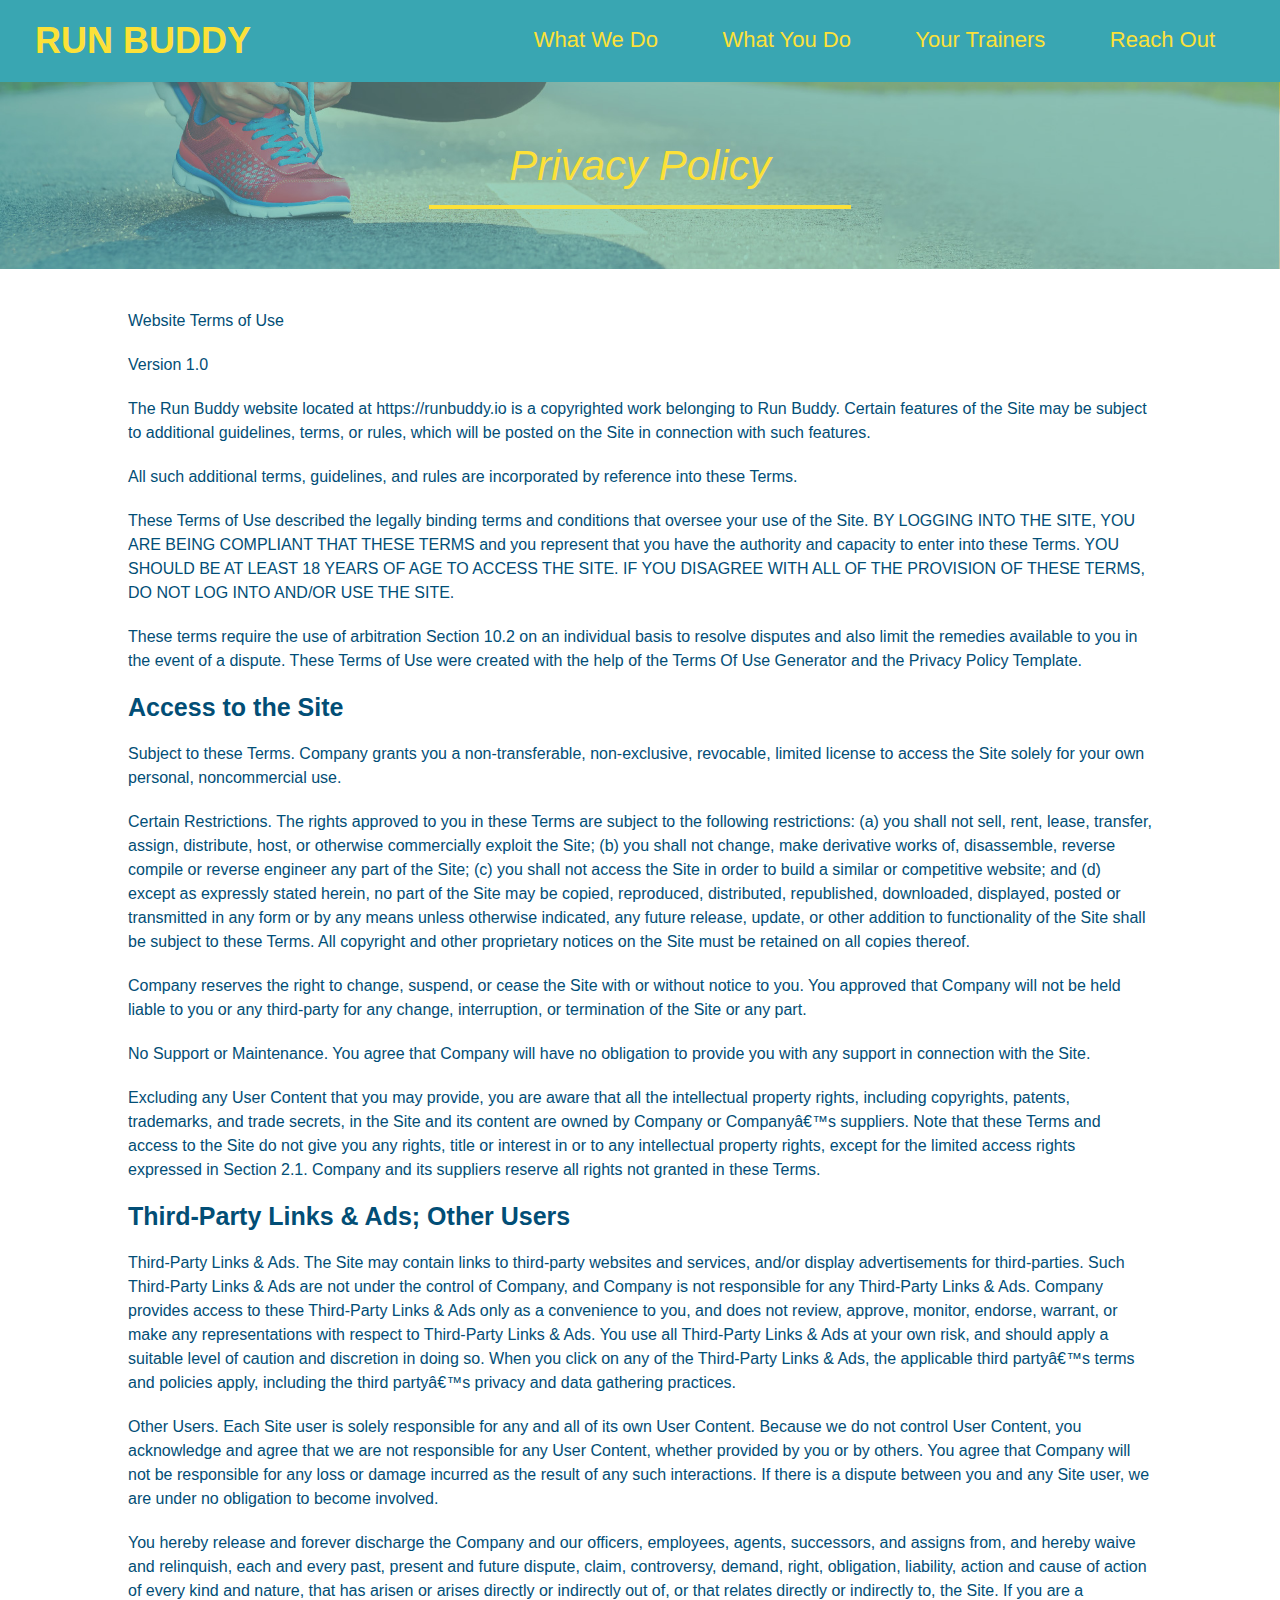
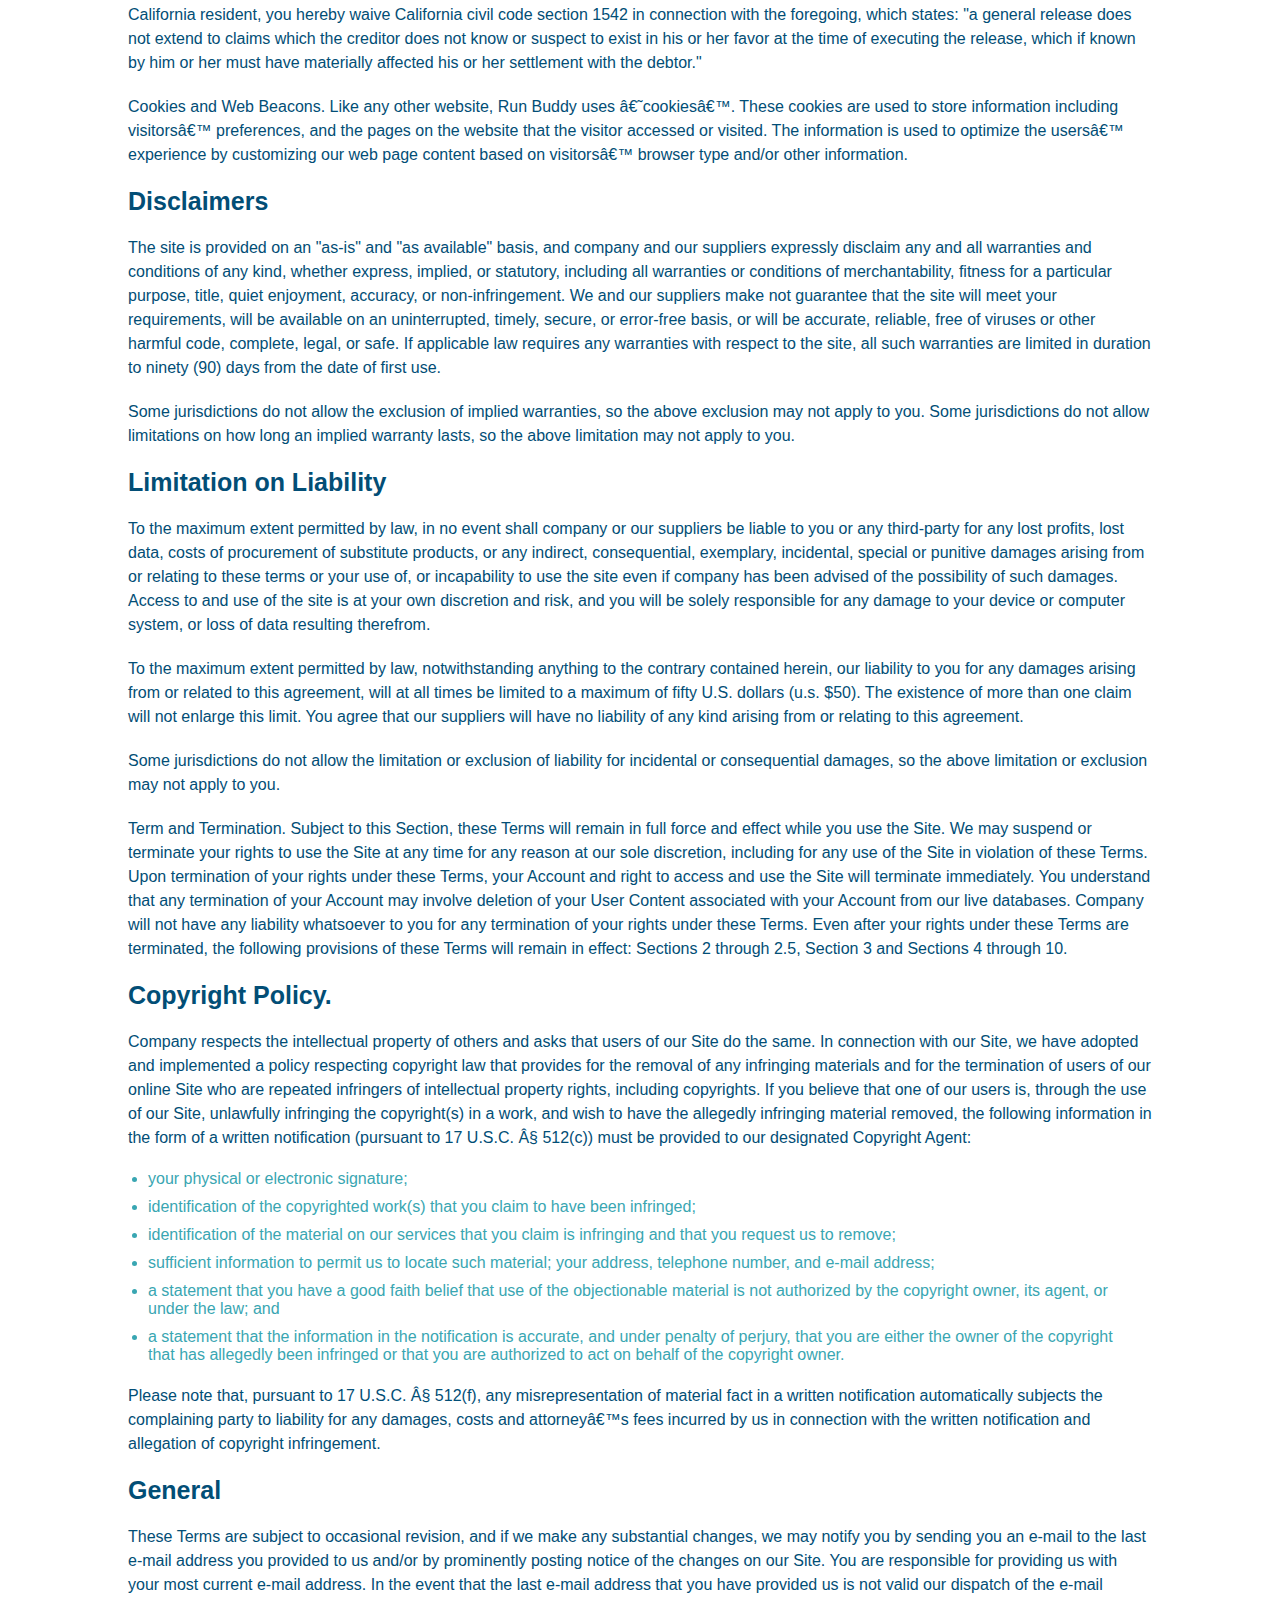
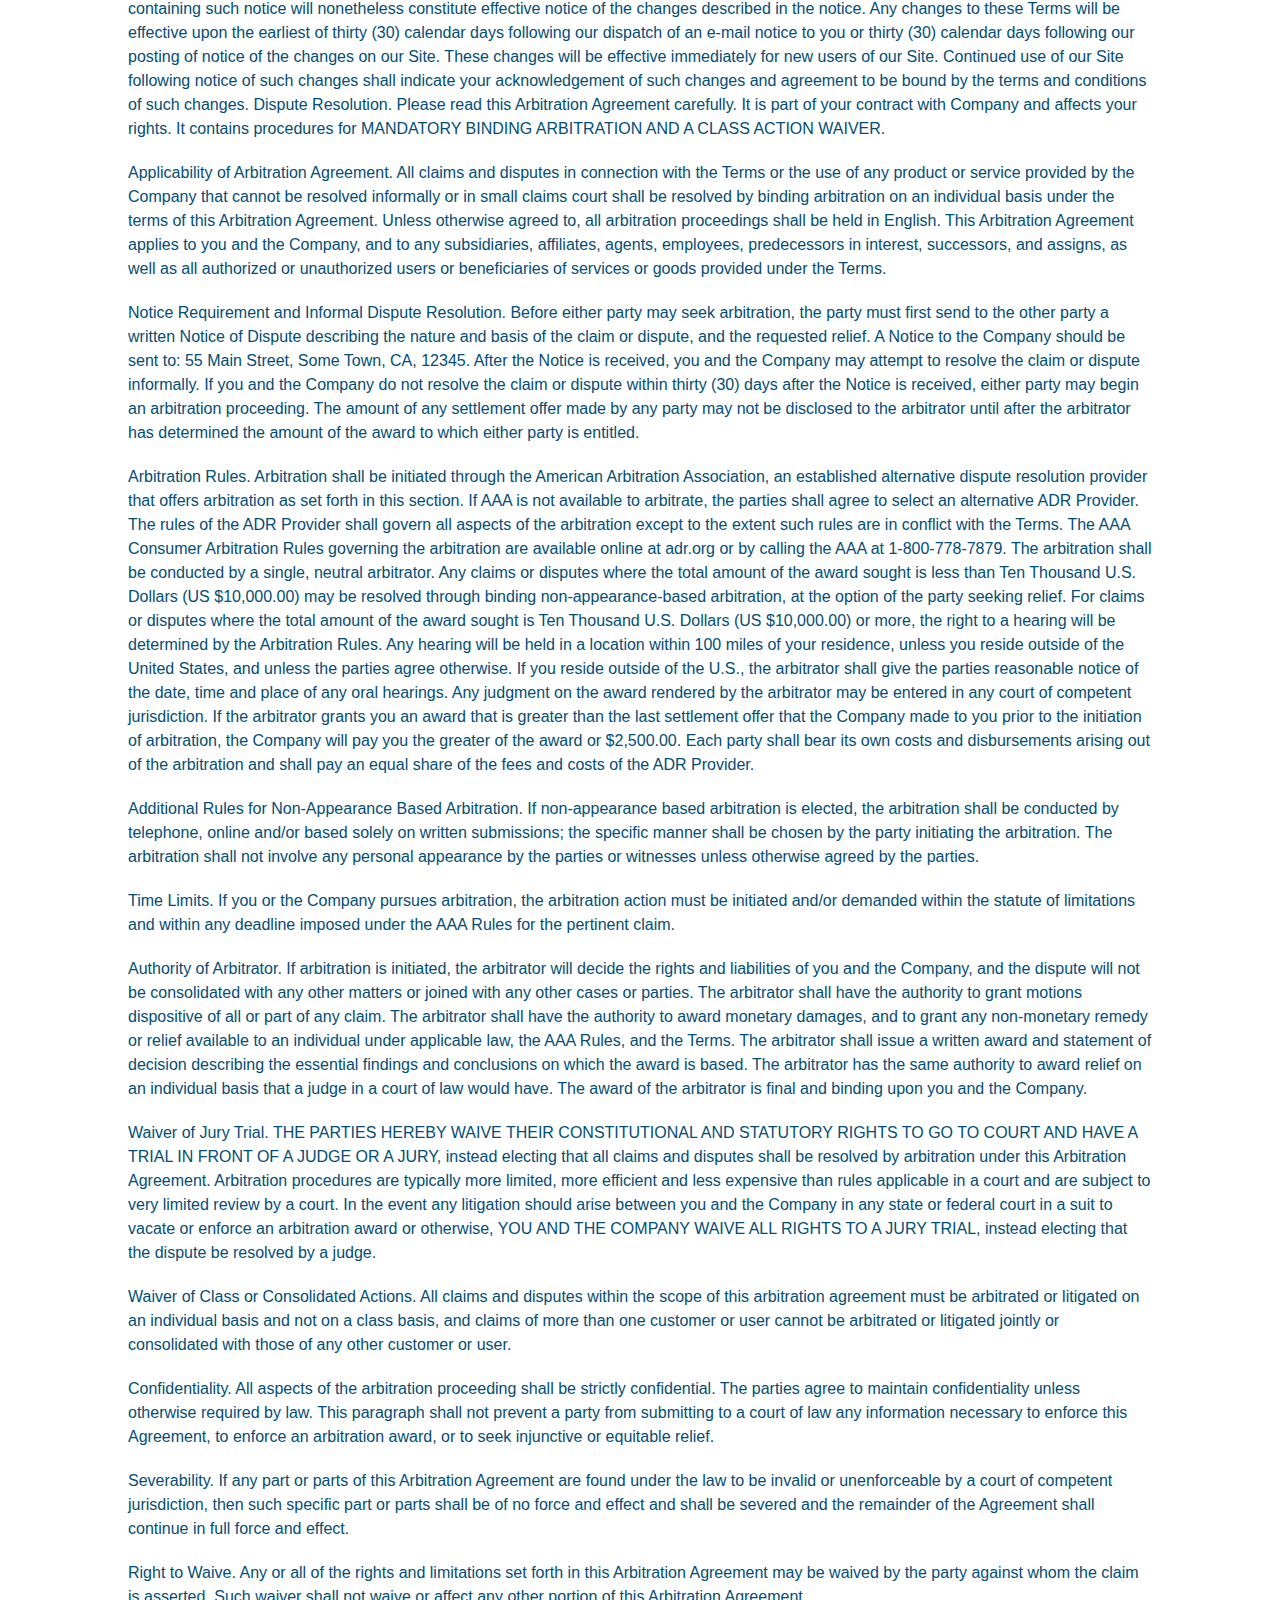
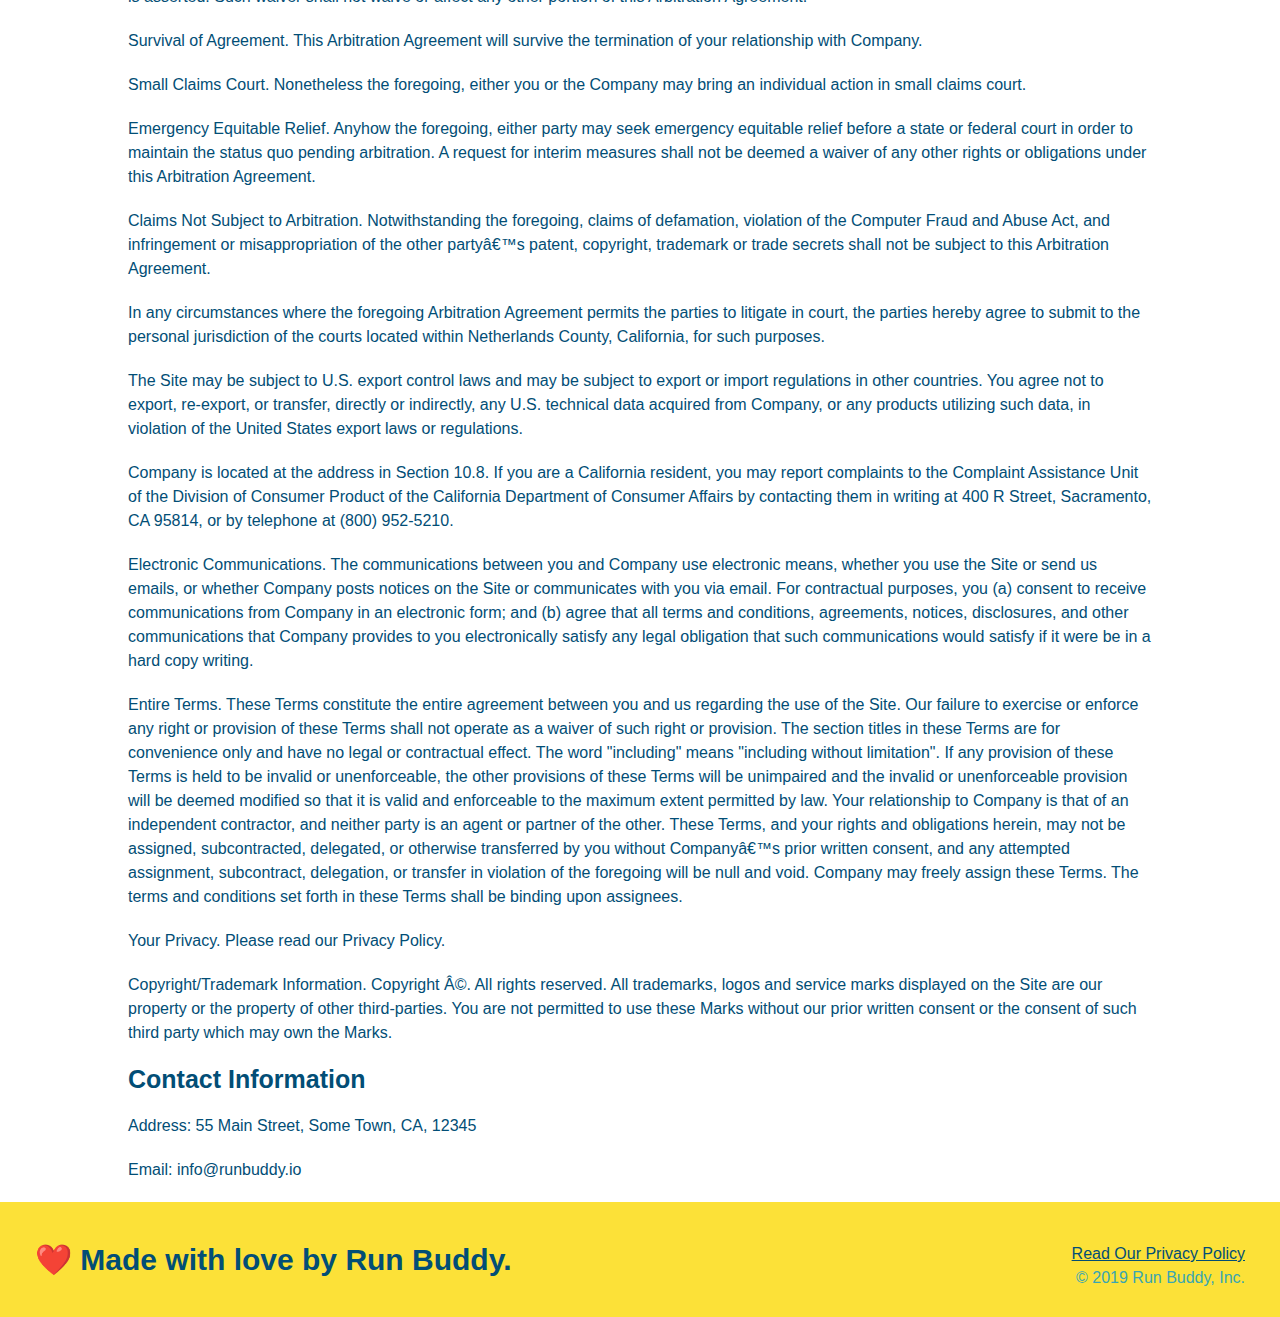
==== privacy-policy.html @ 3a223755 "privacy policy" ====
<!DOCTYPE html>
<html lang="en">
  <head>
    <meta charset="UTF-8" />
    <title>Privacy Policy - Run Buddy</title>
    <link rel="stylesheet" href="assets/css/style.css" />
    <link rel="stylesheet" href="assets/css/secondary-styles.css" />
  </head>
  <body>
    <header>
      <h1>
        <a href="/">RUN BUDDY</a>
      </h1>
      <nav>
        <!-- Unordered list element -->
        <ul>
          <!-- List item element -->
          <li>
            <!-- Anchor element -->
            <a href="./index.html#what-we-do">What We Do</a>
          </li>
          <li>
            <a href="./index.html#what-you-do">What You Do</a>
          </li>
          <li>
            <a href="./index.html#your-trainers">Your Trainers</a>
          </li>
          <li>
            <a href="./index.html#reach-out">Reach Out</a>
          </li>
        </ul>
      </nav>
    </header>
    <section class="hero">
      <h2 class="page-title">Privacy Policy</h2>
    </section>
    <article class="secondary-content">
      <p>Website Terms of Use</p>

      <p>Version 1.0</p>

      <p>
        The Run Buddy website located at https://runbuddy.io is a copyrighted
        work belonging to Run Buddy. Certain features of the Site may be subject
        to additional guidelines, terms, or rules, which will be posted on the
        Site in connection with such features.
      </p>

      <p>
        All such additional terms, guidelines, and rules are incorporated by
        reference into these Terms.
      </p>

      <p>
        These Terms of Use described the legally binding terms and conditions
        that oversee your use of the Site. BY LOGGING INTO THE SITE, YOU ARE
        BEING COMPLIANT THAT THESE TERMS and you represent that you have the
        authority and capacity to enter into these Terms. YOU SHOULD BE AT LEAST
        18 YEARS OF AGE TO ACCESS THE SITE. IF YOU DISAGREE WITH ALL OF THE
        PROVISION OF THESE TERMS, DO NOT LOG INTO AND/OR USE THE SITE.
      </p>

      <p>
        These terms require the use of arbitration Section 10.2 on an individual
        basis to resolve disputes and also limit the remedies available to you
        in the event of a dispute. These Terms of Use were created with the help
        of the Terms Of Use Generator and the Privacy Policy Template.
      </p>

      <h3>Access to the Site</h3>

      <p>
        Subject to these Terms. Company grants you a non-transferable,
        non-exclusive, revocable, limited license to access the Site solely for
        your own personal, noncommercial use.
      </p>

      <p>
        Certain Restrictions. The rights approved to you in these Terms are
        subject to the following restrictions: (a) you shall not sell, rent,
        lease, transfer, assign, distribute, host, or otherwise commercially
        exploit the Site; (b) you shall not change, make derivative works of,
        disassemble, reverse compile or reverse engineer any part of the Site;
        (c) you shall not access the Site in order to build a similar or
        competitive website; and (d) except as expressly stated herein, no part
        of the Site may be copied, reproduced, distributed, republished,
        downloaded, displayed, posted or transmitted in any form or by any means
        unless otherwise indicated, any future release, update, or other
        addition to functionality of the Site shall be subject to these Terms.
        All copyright and other proprietary notices on the Site must be retained
        on all copies thereof.
      </p>

      <p>
        Company reserves the right to change, suspend, or cease the Site with or
        without notice to you. You approved that Company will not be held liable
        to you or any third-party for any change, interruption, or termination
        of the Site or any part.
      </p>

      <p>
        No Support or Maintenance. You agree that Company will have no
        obligation to provide you with any support in connection with the Site.
      </p>

      <p>
        Excluding any User Content that you may provide, you are aware that all
        the intellectual property rights, including copyrights, patents,
        trademarks, and trade secrets, in the Site and its content are owned by
        Company or Companyâ€™s suppliers. Note that these Terms and access to
        the Site do not give you any rights, title or interest in or to any
        intellectual property rights, except for the limited access rights
        expressed in Section 2.1. Company and its suppliers reserve all rights
        not granted in these Terms.
      </p>

      <h3>Third-Party Links & Ads; Other Users</h3>

      <p>
        Third-Party Links & Ads. The Site may contain links to third-party
        websites and services, and/or display advertisements for third-parties.
        Such Third-Party Links & Ads are not under the control of Company, and
        Company is not responsible for any Third-Party Links & Ads. Company
        provides access to these Third-Party Links & Ads only as a convenience
        to you, and does not review, approve, monitor, endorse, warrant, or make
        any representations with respect to Third-Party Links & Ads. You use all
        Third-Party Links & Ads at your own risk, and should apply a suitable
        level of caution and discretion in doing so. When you click on any of
        the Third-Party Links & Ads, the applicable third partyâ€™s terms and
        policies apply, including the third partyâ€™s privacy and data gathering
        practices.
      </p>

      <p>
        Other Users. Each Site user is solely responsible for any and all of its
        own User Content. Because we do not control User Content, you
        acknowledge and agree that we are not responsible for any User Content,
        whether provided by you or by others. You agree that Company will not be
        responsible for any loss or damage incurred as the result of any such
        interactions. If there is a dispute between you and any Site user, we
        are under no obligation to become involved.
      </p>

      <p>
        You hereby release and forever discharge the Company and our officers,
        employees, agents, successors, and assigns from, and hereby waive and
        relinquish, each and every past, present and future dispute, claim,
        controversy, demand, right, obligation, liability, action and cause of
        action of every kind and nature, that has arisen or arises directly or
        indirectly out of, or that relates directly or indirectly to, the Site.
        If you are a California resident, you hereby waive California civil code
        section 1542 in connection with the foregoing, which states: "a general
        release does not extend to claims which the creditor does not know or
        suspect to exist in his or her favor at the time of executing the
        release, which if known by him or her must have materially affected his
        or her settlement with the debtor."
      </p>

      <p>
        Cookies and Web Beacons. Like any other website, Run Buddy uses
        â€˜cookiesâ€™. These cookies are used to store information including
        visitorsâ€™ preferences, and the pages on the website that the visitor
        accessed or visited. The information is used to optimize the usersâ€™
        experience by customizing our web page content based on visitorsâ€™
        browser type and/or other information.
      </p>

      <h3>Disclaimers</h3>

      <p>
        The site is provided on an "as-is" and "as available" basis, and company
        and our suppliers expressly disclaim any and all warranties and
        conditions of any kind, whether express, implied, or statutory,
        including all warranties or conditions of merchantability, fitness for a
        particular purpose, title, quiet enjoyment, accuracy, or
        non-infringement. We and our suppliers make not guarantee that the site
        will meet your requirements, will be available on an uninterrupted,
        timely, secure, or error-free basis, or will be accurate, reliable, free
        of viruses or other harmful code, complete, legal, or safe. If
        applicable law requires any warranties with respect to the site, all
        such warranties are limited in duration to ninety (90) days from the
        date of first use.
      </p>

      <p>
        Some jurisdictions do not allow the exclusion of implied warranties, so
        the above exclusion may not apply to you. Some jurisdictions do not
        allow limitations on how long an implied warranty lasts, so the above
        limitation may not apply to you.
      </p>

      <h3>Limitation on Liability</h3>

      <p>
        To the maximum extent permitted by law, in no event shall company or our
        suppliers be liable to you or any third-party for any lost profits, lost
        data, costs of procurement of substitute products, or any indirect,
        consequential, exemplary, incidental, special or punitive damages
        arising from or relating to these terms or your use of, or incapability
        to use the site even if company has been advised of the possibility of
        such damages. Access to and use of the site is at your own discretion
        and risk, and you will be solely responsible for any damage to your
        device or computer system, or loss of data resulting therefrom.
      </p>

      <p>
        To the maximum extent permitted by law, notwithstanding anything to the
        contrary contained herein, our liability to you for any damages arising
        from or related to this agreement, will at all times be limited to a
        maximum of fifty U.S. dollars (u.s. $50). The existence of more than one
        claim will not enlarge this limit. You agree that our suppliers will
        have no liability of any kind arising from or relating to this
        agreement.
      </p>

      <p>
        Some jurisdictions do not allow the limitation or exclusion of liability
        for incidental or consequential damages, so the above limitation or
        exclusion may not apply to you.
      </p>

      <p>
        Term and Termination. Subject to this Section, these Terms will remain
        in full force and effect while you use the Site. We may suspend or
        terminate your rights to use the Site at any time for any reason at our
        sole discretion, including for any use of the Site in violation of these
        Terms. Upon termination of your rights under these Terms, your Account
        and right to access and use the Site will terminate immediately. You
        understand that any termination of your Account may involve deletion of
        your User Content associated with your Account from our live databases.
        Company will not have any liability whatsoever to you for any
        termination of your rights under these Terms. Even after your rights
        under these Terms are terminated, the following provisions of these
        Terms will remain in effect: Sections 2 through 2.5, Section 3 and
        Sections 4 through 10.
      </p>

      <h3>Copyright Policy.</h3>

      <p>
        Company respects the intellectual property of others and asks that users
        of our Site do the same. In connection with our Site, we have adopted
        and implemented a policy respecting copyright law that provides for the
        removal of any infringing materials and for the termination of users of
        our online Site who are repeated infringers of intellectual property
        rights, including copyrights. If you believe that one of our users is,
        through the use of our Site, unlawfully infringing the copyright(s) in a
        work, and wish to have the allegedly infringing material removed, the
        following information in the form of a written notification (pursuant to
        17 U.S.C. Â§ 512(c)) must be provided to our designated Copyright Agent:
      </p>

      <ul>
        <li>your physical or electronic signature;</li>
        <li>
          identification of the copyrighted work(s) that you claim to have been
          infringed;
        </li>
        <li>
          identification of the material on our services that you claim is
          infringing and that you request us to remove;
        </li>
        <li>
          sufficient information to permit us to locate such material; your
          address, telephone number, and e-mail address;
        </li>
        <li>
          a statement that you have a good faith belief that use of the
          objectionable material is not authorized by the copyright owner, its
          agent, or under the law; and
        </li>
        <li>
          a statement that the information in the notification is accurate, and
          under penalty of perjury, that you are either the owner of the
          copyright that has allegedly been infringed or that you are authorized
          to act on behalf of the copyright owner.
        </li>
      </ul>

      <p>
        Please note that, pursuant to 17 U.S.C. Â§ 512(f), any misrepresentation
        of material fact in a written notification automatically subjects the
        complaining party to liability for any damages, costs and attorneyâ€™s
        fees incurred by us in connection with the written notification and
        allegation of copyright infringement.
      </p>

      <h3>General</h3>

      <p>
        These Terms are subject to occasional revision, and if we make any
        substantial changes, we may notify you by sending you an e-mail to the
        last e-mail address you provided to us and/or by prominently posting
        notice of the changes on our Site. You are responsible for providing us
        with your most current e-mail address. In the event that the last e-mail
        address that you have provided us is not valid our dispatch of the
        e-mail containing such notice will nonetheless constitute effective
        notice of the changes described in the notice. Any changes to these
        Terms will be effective upon the earliest of thirty (30) calendar days
        following our dispatch of an e-mail notice to you or thirty (30)
        calendar days following our posting of notice of the changes on our
        Site. These changes will be effective immediately for new users of our
        Site. Continued use of our Site following notice of such changes shall
        indicate your acknowledgement of such changes and agreement to be bound
        by the terms and conditions of such changes. Dispute Resolution. Please
        read this Arbitration Agreement carefully. It is part of your contract
        with Company and affects your rights. It contains procedures for
        MANDATORY BINDING ARBITRATION AND A CLASS ACTION WAIVER.
      </p>

      <p>
        Applicability of Arbitration Agreement. All claims and disputes in
        connection with the Terms or the use of any product or service provided
        by the Company that cannot be resolved informally or in small claims
        court shall be resolved by binding arbitration on an individual basis
        under the terms of this Arbitration Agreement. Unless otherwise agreed
        to, all arbitration proceedings shall be held in English. This
        Arbitration Agreement applies to you and the Company, and to any
        subsidiaries, affiliates, agents, employees, predecessors in interest,
        successors, and assigns, as well as all authorized or unauthorized users
        or beneficiaries of services or goods provided under the Terms.
      </p>

      <p>
        Notice Requirement and Informal Dispute Resolution. Before either party
        may seek arbitration, the party must first send to the other party a
        written Notice of Dispute describing the nature and basis of the claim
        or dispute, and the requested relief. A Notice to the Company should be
        sent to: 55 Main Street, Some Town, CA, 12345. After the Notice is
        received, you and the Company may attempt to resolve the claim or
        dispute informally. If you and the Company do not resolve the claim or
        dispute within thirty (30) days after the Notice is received, either
        party may begin an arbitration proceeding. The amount of any settlement
        offer made by any party may not be disclosed to the arbitrator until
        after the arbitrator has determined the amount of the award to which
        either party is entitled.
      </p>

      <p>
        Arbitration Rules. Arbitration shall be initiated through the American
        Arbitration Association, an established alternative dispute resolution
        provider that offers arbitration as set forth in this section. If AAA is
        not available to arbitrate, the parties shall agree to select an
        alternative ADR Provider. The rules of the ADR Provider shall govern all
        aspects of the arbitration except to the extent such rules are in
        conflict with the Terms. The AAA Consumer Arbitration Rules governing
        the arbitration are available online at adr.org or by calling the AAA at
        1-800-778-7879. The arbitration shall be conducted by a single, neutral
        arbitrator. Any claims or disputes where the total amount of the award
        sought is less than Ten Thousand U.S. Dollars (US $10,000.00) may be
        resolved through binding non-appearance-based arbitration, at the option
        of the party seeking relief. For claims or disputes where the total
        amount of the award sought is Ten Thousand U.S. Dollars (US $10,000.00)
        or more, the right to a hearing will be determined by the Arbitration
        Rules. Any hearing will be held in a location within 100 miles of your
        residence, unless you reside outside of the United States, and unless
        the parties agree otherwise. If you reside outside of the U.S., the
        arbitrator shall give the parties reasonable notice of the date, time
        and place of any oral hearings. Any judgment on the award rendered by
        the arbitrator may be entered in any court of competent jurisdiction. If
        the arbitrator grants you an award that is greater than the last
        settlement offer that the Company made to you prior to the initiation of
        arbitration, the Company will pay you the greater of the award or
        $2,500.00. Each party shall bear its own costs and disbursements arising
        out of the arbitration and shall pay an equal share of the fees and
        costs of the ADR Provider.
      </p>

      <p>
        Additional Rules for Non-Appearance Based Arbitration. If non-appearance
        based arbitration is elected, the arbitration shall be conducted by
        telephone, online and/or based solely on written submissions; the
        specific manner shall be chosen by the party initiating the arbitration.
        The arbitration shall not involve any personal appearance by the parties
        or witnesses unless otherwise agreed by the parties.
      </p>

      <p>
        Time Limits. If you or the Company pursues arbitration, the arbitration
        action must be initiated and/or demanded within the statute of
        limitations and within any deadline imposed under the AAA Rules for the
        pertinent claim.
      </p>

      <p>
        Authority of Arbitrator. If arbitration is initiated, the arbitrator
        will decide the rights and liabilities of you and the Company, and the
        dispute will not be consolidated with any other matters or joined with
        any other cases or parties. The arbitrator shall have the authority to
        grant motions dispositive of all or part of any claim. The arbitrator
        shall have the authority to award monetary damages, and to grant any
        non-monetary remedy or relief available to an individual under
        applicable law, the AAA Rules, and the Terms. The arbitrator shall issue
        a written award and statement of decision describing the essential
        findings and conclusions on which the award is based. The arbitrator has
        the same authority to award relief on an individual basis that a judge
        in a court of law would have. The award of the arbitrator is final and
        binding upon you and the Company.
      </p>

      <p>
        Waiver of Jury Trial. THE PARTIES HEREBY WAIVE THEIR CONSTITUTIONAL AND
        STATUTORY RIGHTS TO GO TO COURT AND HAVE A TRIAL IN FRONT OF A JUDGE OR
        A JURY, instead electing that all claims and disputes shall be resolved
        by arbitration under this Arbitration Agreement. Arbitration procedures
        are typically more limited, more efficient and less expensive than rules
        applicable in a court and are subject to very limited review by a court.
        In the event any litigation should arise between you and the Company in
        any state or federal court in a suit to vacate or enforce an arbitration
        award or otherwise, YOU AND THE COMPANY WAIVE ALL RIGHTS TO A JURY
        TRIAL, instead electing that the dispute be resolved by a judge.
      </p>

      <p>
        Waiver of Class or Consolidated Actions. All claims and disputes within
        the scope of this arbitration agreement must be arbitrated or litigated
        on an individual basis and not on a class basis, and claims of more than
        one customer or user cannot be arbitrated or litigated jointly or
        consolidated with those of any other customer or user.
      </p>

      <p>
        Confidentiality. All aspects of the arbitration proceeding shall be
        strictly confidential. The parties agree to maintain confidentiality
        unless otherwise required by law. This paragraph shall not prevent a
        party from submitting to a court of law any information necessary to
        enforce this Agreement, to enforce an arbitration award, or to seek
        injunctive or equitable relief.
      </p>

      <p>
        Severability. If any part or parts of this Arbitration Agreement are
        found under the law to be invalid or unenforceable by a court of
        competent jurisdiction, then such specific part or parts shall be of no
        force and effect and shall be severed and the remainder of the Agreement
        shall continue in full force and effect.
      </p>

      <p>
        Right to Waive. Any or all of the rights and limitations set forth in
        this Arbitration Agreement may be waived by the party against whom the
        claim is asserted. Such waiver shall not waive or affect any other
        portion of this Arbitration Agreement.
      </p>

      <p>
        Survival of Agreement. This Arbitration Agreement will survive the
        termination of your relationship with Company.
      </p>

      <p>
        Small Claims Court. Nonetheless the foregoing, either you or the Company
        may bring an individual action in small claims court.
      </p>

      <p>
        Emergency Equitable Relief. Anyhow the foregoing, either party may seek
        emergency equitable relief before a state or federal court in order to
        maintain the status quo pending arbitration. A request for interim
        measures shall not be deemed a waiver of any other rights or obligations
        under this Arbitration Agreement.
      </p>

      <p>
        Claims Not Subject to Arbitration. Notwithstanding the foregoing, claims
        of defamation, violation of the Computer Fraud and Abuse Act, and
        infringement or misappropriation of the other partyâ€™s patent,
        copyright, trademark or trade secrets shall not be subject to this
        Arbitration Agreement.
      </p>

      <p>
        In any circumstances where the foregoing Arbitration Agreement permits
        the parties to litigate in court, the parties hereby agree to submit to
        the personal jurisdiction of the courts located within Netherlands
        County, California, for such purposes.
      </p>

      <p>
        The Site may be subject to U.S. export control laws and may be subject
        to export or import regulations in other countries. You agree not to
        export, re-export, or transfer, directly or indirectly, any U.S.
        technical data acquired from Company, or any products utilizing such
        data, in violation of the United States export laws or regulations.
      </p>

      <p>
        Company is located at the address in Section 10.8. If you are a
        California resident, you may report complaints to the Complaint
        Assistance Unit of the Division of Consumer Product of the California
        Department of Consumer Affairs by contacting them in writing at 400 R
        Street, Sacramento, CA 95814, or by telephone at (800) 952-5210.
      </p>

      <p>
        Electronic Communications. The communications between you and Company
        use electronic means, whether you use the Site or send us emails, or
        whether Company posts notices on the Site or communicates with you via
        email. For contractual purposes, you (a) consent to receive
        communications from Company in an electronic form; and (b) agree that
        all terms and conditions, agreements, notices, disclosures, and other
        communications that Company provides to you electronically satisfy any
        legal obligation that such communications would satisfy if it were be in
        a hard copy writing.
      </p>

      <p>
        Entire Terms. These Terms constitute the entire agreement between you
        and us regarding the use of the Site. Our failure to exercise or enforce
        any right or provision of these Terms shall not operate as a waiver of
        such right or provision. The section titles in these Terms are for
        convenience only and have no legal or contractual effect. The word
        "including" means "including without limitation". If any provision of
        these Terms is held to be invalid or unenforceable, the other provisions
        of these Terms will be unimpaired and the invalid or unenforceable
        provision will be deemed modified so that it is valid and enforceable to
        the maximum extent permitted by law. Your relationship to Company is
        that of an independent contractor, and neither party is an agent or
        partner of the other. These Terms, and your rights and obligations
        herein, may not be assigned, subcontracted, delegated, or otherwise
        transferred by you without Companyâ€™s prior written consent, and any
        attempted assignment, subcontract, delegation, or transfer in violation
        of the foregoing will be null and void. Company may freely assign these
        Terms. The terms and conditions set forth in these Terms shall be
        binding upon assignees.
      </p>

      <p>Your Privacy. Please read our Privacy Policy.</p>

      <p>
        Copyright/Trademark Information. Copyright Â©. All rights reserved. All
        trademarks, logos and service marks displayed on the Site are our
        property or the property of other third-parties. You are not permitted
        to use these Marks without our prior written consent or the consent of
        such third party which may own the Marks.
      </p>

      <h3>Contact Information</h3>

      <p>Address: 55 Main Street, Some Town, CA, 12345</p>

      <p>Email: info@runbuddy.io</p>
    </article>
    <!-- footer -->
    <footer>
      <h2>❤️ Made with love by Run Buddy.</h2>
      <div>
        <a href="#">Read Our Privacy Policy</a><br />
        &copy; 2019 Run Buddy, Inc.
      </div>
    </footer>
  </body>
</html>
---- assets/css/style.css ----
* {
  margin: 0;
  padding: 0;
  box-sizing: border-box;
}

/* apply styles to <body> */
body {
  color: #39a6b2;
  font-family: Helvetica, Arial, sans-serif;
}

/* apply styles to <header> */
header {
  padding: 20px 35px;
  background-color: #39a6b2;
}

header h1 {
  font-weight: bold;
  font-size: 36px;
  color: #fce138;
  margin: 0;
  display: inline;
}

header a {
  text-decoration: none;
  color: #fce138;
}

header nav {
  float: right;
  margin: 7px 0;
}

header nav ul li {
  display: inline;
}

header nav ul li a {
  margin: 0 30px;
  font-weight: lighter;
  font-size: 22px;
}

/* FOOTER STYLES START */
footer {
  background: #fce138;
  width: 100%;
  padding: 40px 35px;
}

footer h2 {
  display: inline;
  color: #024e76;
  font-size: 30px;
  margin: 0;
}

footer div {
  float: right;
  line-height: 1.5;
  text-align: right;
}

footer a {
  color: #024e76;
}
/* FOOTER STYLES END */

/* SECTION UTILITY STYLES START */
section {
    padding: 60px;
}

.section-title {
  font-size: 55px;
  color: #024e76;
  margin-bottom: 35px;
  padding: 0 100px 20px 100px;
  display: inline-block;
  border-bottom: 3px solid;
}

.primary-border {
  border-color: #fce138;
}

.secondary-border {
  border-color: #39a6b2;
}

.text-left {
  text-align: left;
}

.text-right {
  text-align: right;
}
/* SECTION UTILITY STYLES END */

/* HERO STYLES START */
.hero {
  background-image: url("../images/hero-bg.jpg");
  height: 600px;
  background-size: cover;
  background-position: center;
  position: relative;
}

.hero-form {
  background-color: #fce138;
  padding: 20px;
  width: 500px;
  color: #024e76;
  border: solid 3px #024e76;
  position: absolute;
  bottom: 120px;
  right: 140px;
}

.hero-form h3 {
  margin: 0;
  font-size: 24px;
}

.hero-form p {
  margin: 5px 0 15px 0;
}

.hero-form label {
  margin: 0 5px;
}

.hero-form button {
  padding: 10px 20px;
  font-size: 16px;
  color: #fce138;
  border: none;
  background-color: #024e76;
}

.form-input {
  border: 1px solid #024e76;
  display: block;
  padding: 7px 15px;
  font-size: 16px;
  color: #024e76;
  width: 100%;
  margin-bottom: 15px;
}
/* HERO STYLES END */


/* WHAT WE DO STYLES START */
.intro {
  text-align: center;
}

.intro p {
  line-height: 1.7;
  color: #39a6b2;
  width: 80%;
  font-size: 20px;
  margin: 0 auto;
}
/* WHAT WE DO STYLES END */

/* WHAT YOU DO STYLES START */
.steps {
  text-align: center;
  background: #fce138;
}

.steps div {
  margin-bottom: 80px;
}

.steps img {
  width: 15%;
  margin: 10px 0;
}

.steps h3 {
  color: #024e76;
  font-size: 46px;
  margin-top: 10px;
}

.steps p {
  color: #39a6b2;
  font-size: 23px;
}

.steps span {
  font-size: 38px;
}
/* WHAT YOU DO STYLES END */

/* YOUR TRAINERS STYLES START */
.trainers {
  text-align: center;
}

.trainer {
  width: 900px;
  margin: 0 auto 30px auto;
  background: #024e76;
  color: #fce138;
  overflow: auto;
}

.trainer img {
  width: 35%;
  float: left;
}

.trainer-bio {
  padding: 35px;
  float: left;
  width: 65%;
}

.trainer-bio h3 {
  font-size: 32px;
  margin-bottom: 8px;
}

.trainer-bio h4 {
  font-weight: lighter;
  font-size: 26px;
  margin-bottom: 25px;
}

.trainer-bio p {
  font-size: 17px;
  line-height: 1.3;
}
/* YOUR TRAINERS STYLES END */

/* REACH OUT STYLES START */
.contact {
  background: #024e76;
  text-align: center;
  overflow: auto;
}

.contact h2 {
  color: #fce138;
}

.contact-info iframe {
  width: 400px;
  height: 400px;
  float: left;
}

.contact-info div {
  width: 410px;
  display: inline-block;
  vertical-align: top;
  text-align: left;
  margin: 30px 0 0 60px;
  color: white;
}

.contact-info h3 {
  color: #fce138;
  font-size: 32px;
}

.contact-info p,
address {
  margin: 20px 0;
  line-height: 1.5;
  font-size: 20px;
  font-style: normal;
}

.contact-info a {
  color: #fce138;
}
/* REACH OUT STYLES END */
---- assets/css/secondary-styles.css ----
.hero {
  background-position: bottom;
  height: auto;
  text-align: center;
  margin-bottom: 40px;
}

.page-title {
    color: #fce138;
}

.hero h2 {
    display: inline-block;
    border-bottom: 4px solid #fce138;
    padding: 0 80px 15px 80px;
    font-weight: normal;
    font-size: 42px;
    font-style: italic;
}

.secondary-content {
    width: 80%;
    margin: 0 auto;
    color: #024e76;
}

.secondary-content h3 {
    font-size: 25px;
    margin: 20px 0;
}

.secondary-content p {
    font-size: 16px;
    line-height: 1.5;
    margin: 20px 0;
}

.secondary-content ul {
    margin: 15px 20px;
}

.secondary-content li {
    color: #39a6b2;
    margin: 10px 0;
}
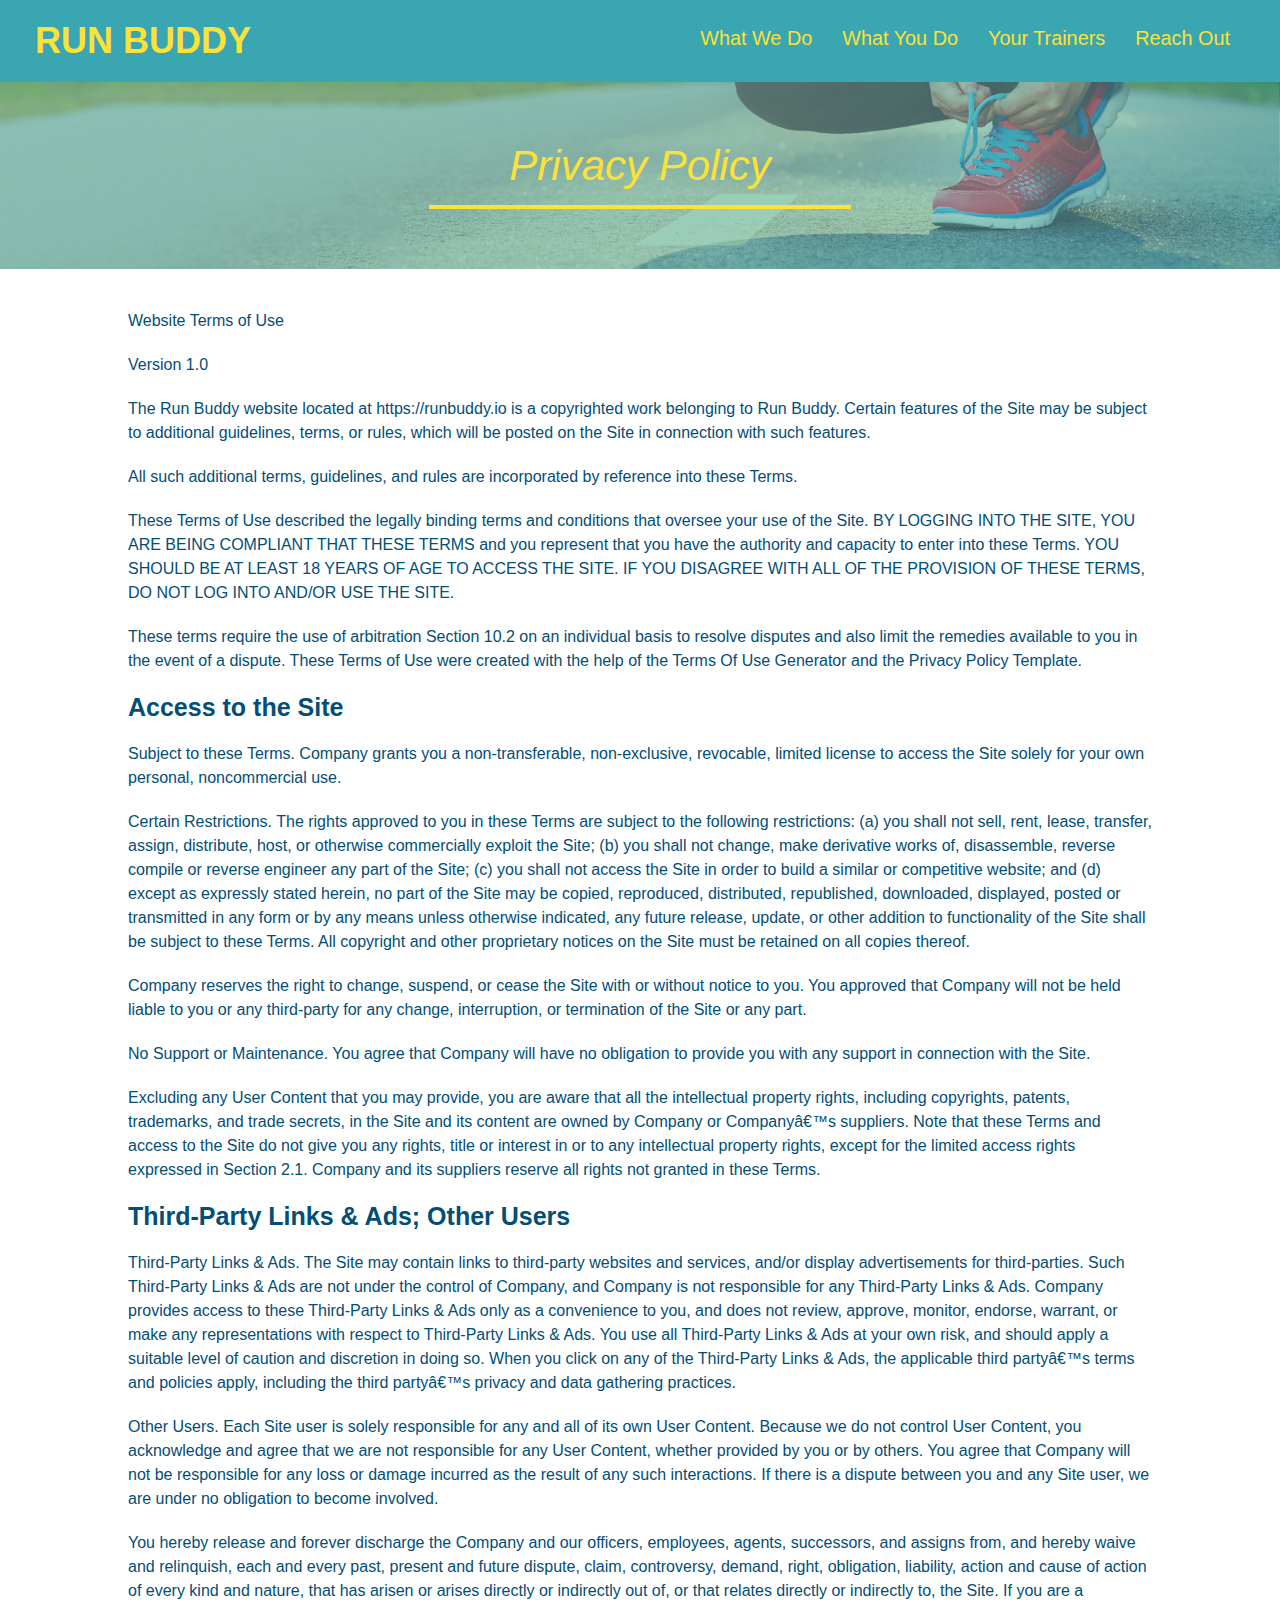
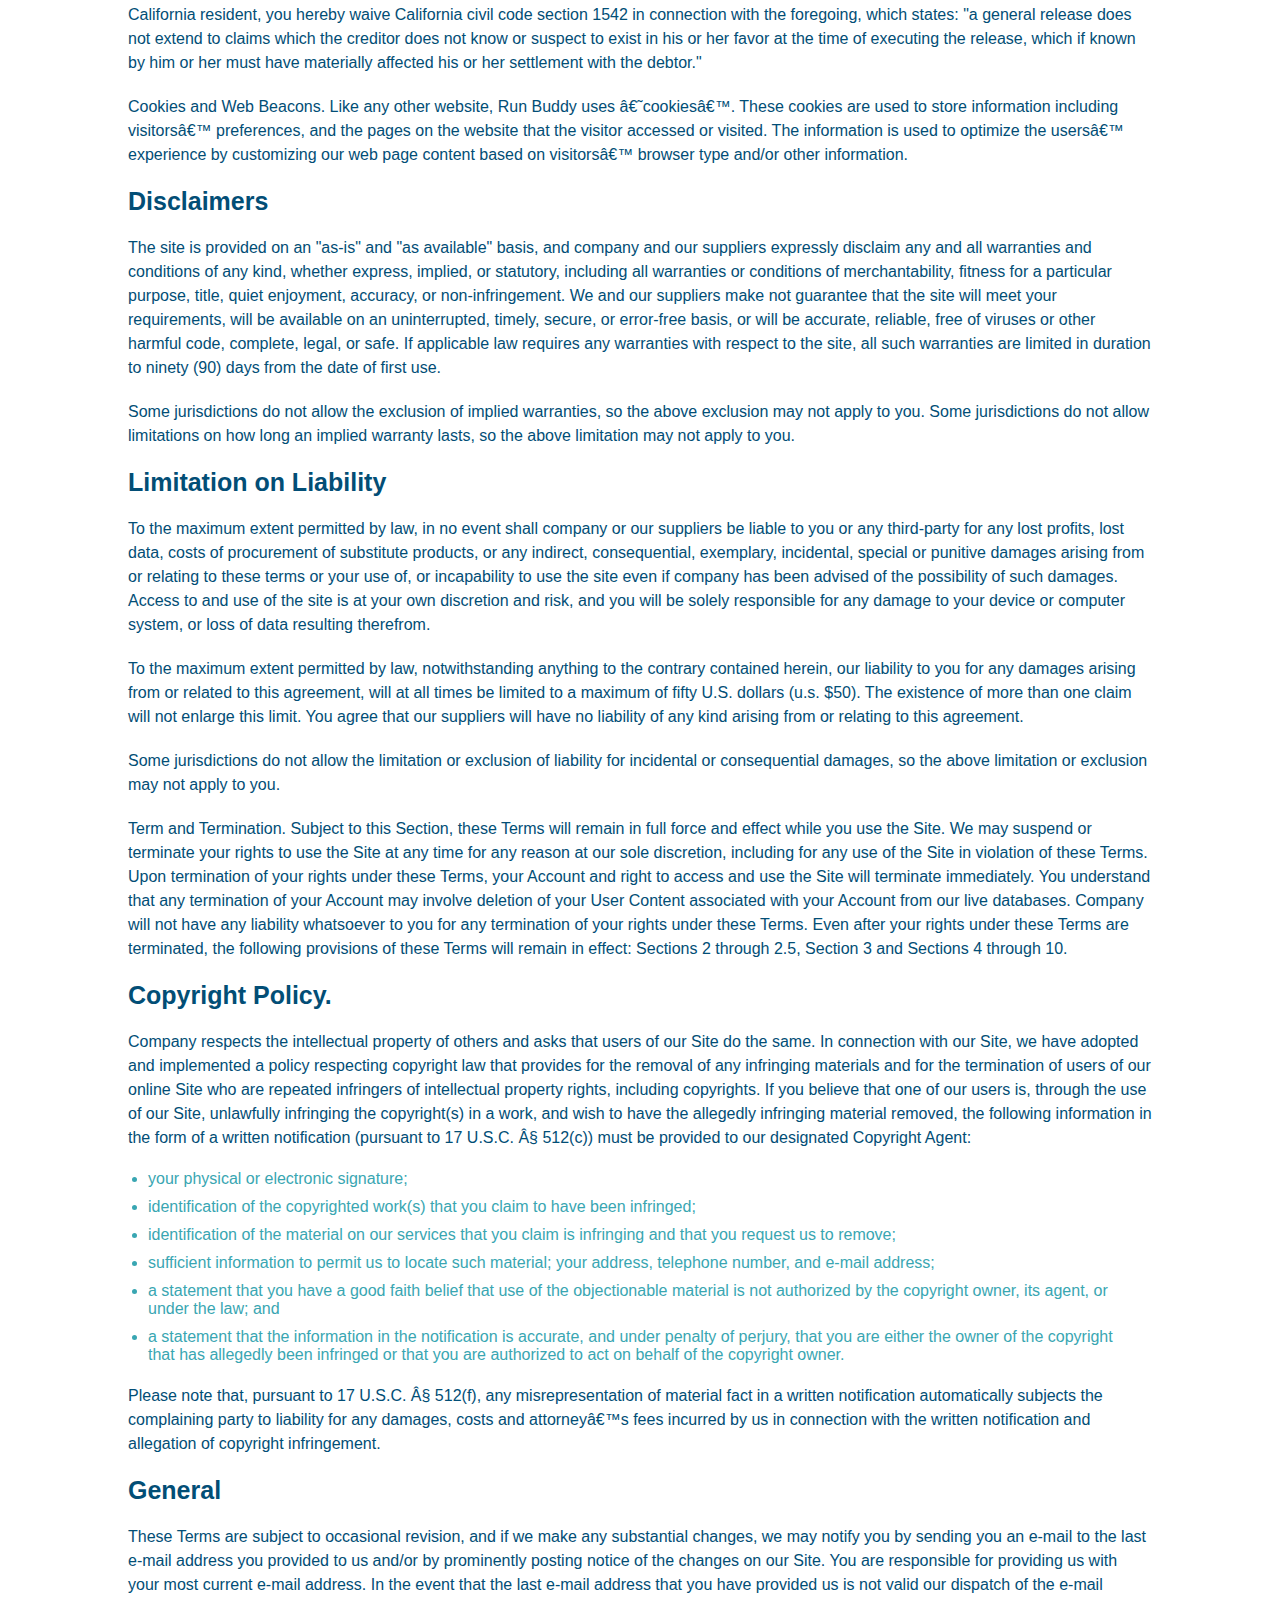
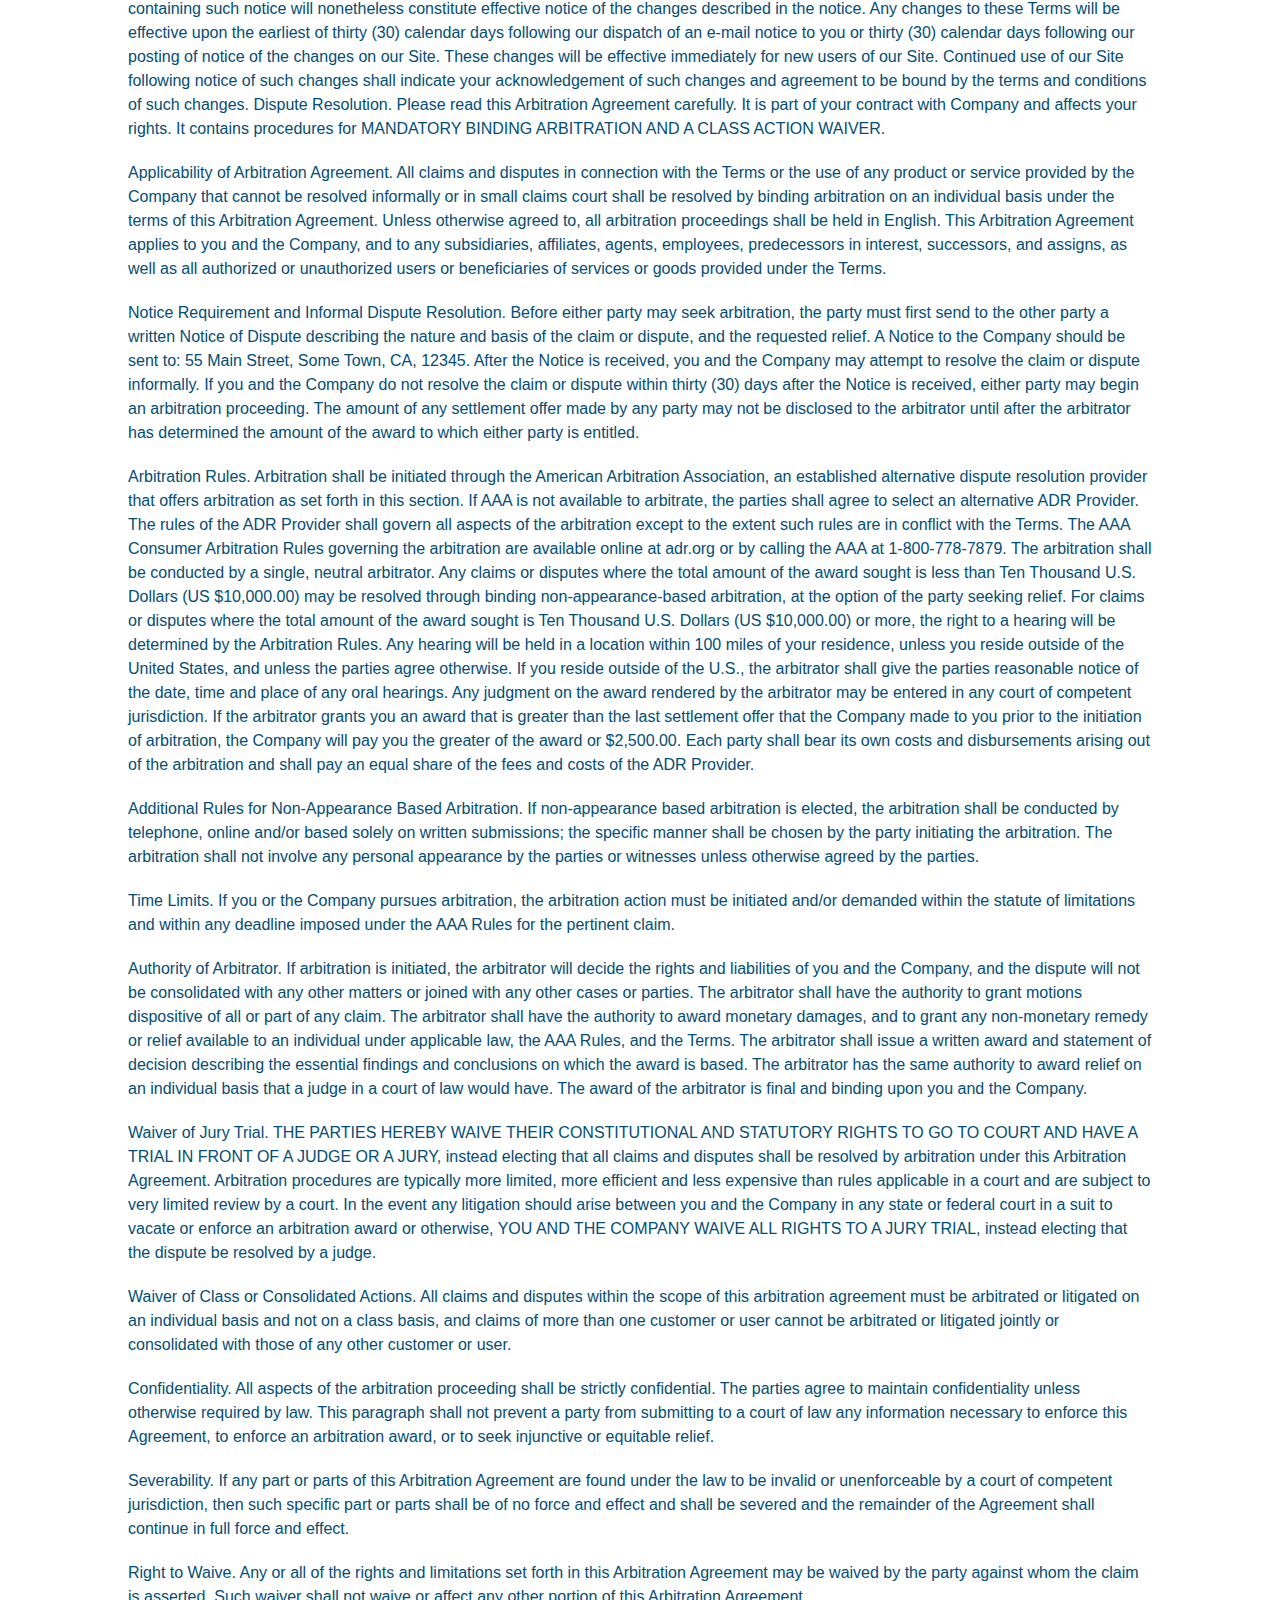
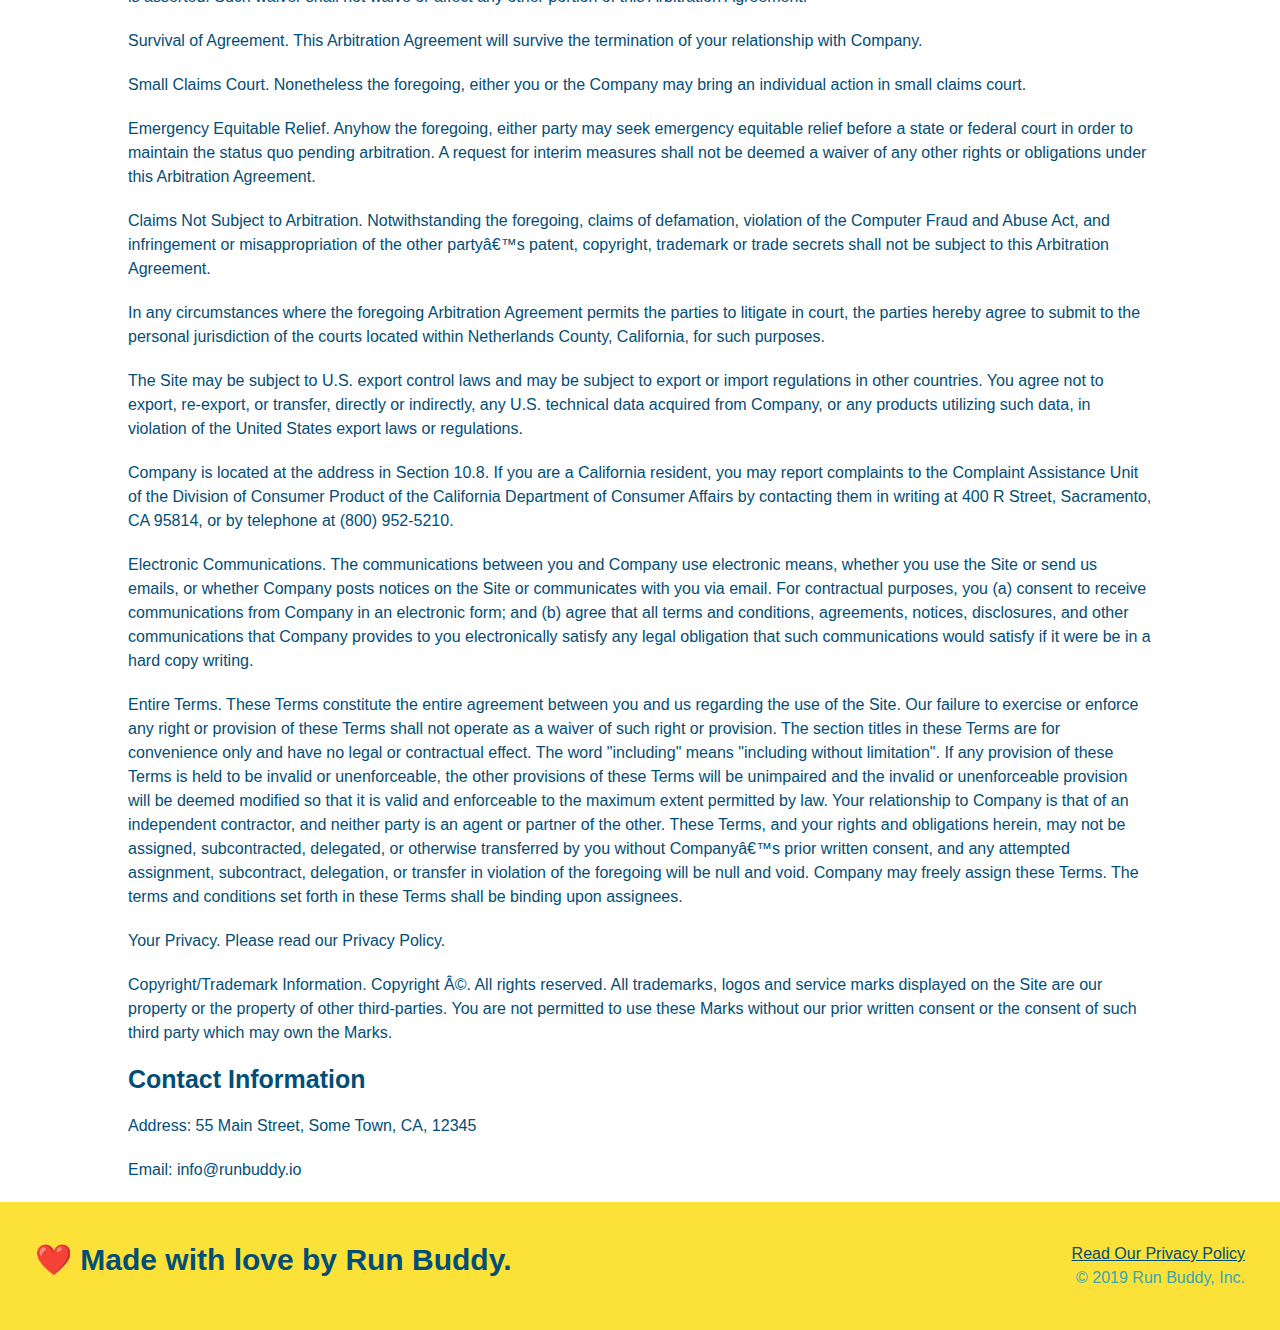
==== commit f7d6b291: "setup css for media queries" ====
--- a/privacy-policy.html
+++ b/privacy-policy.html
@@ -2,6 +2,7 @@
 <html lang="en">
   <head>
     <meta charset="UTF-8" />
+    <meta name="viewport" content="width=device-width, initial-scale=1.0" />
     <title>Privacy Policy - Run Buddy</title>
     <link rel="stylesheet" href="assets/css/style.css" />
     <link rel="stylesheet" href="assets/css/secondary-styles.css" />
--- a/assets/css/style.css
+++ b/assets/css/style.css
@@ -14,6 +14,9 @@
 header {
   padding: 20px 35px;
   background-color: #39a6b2;
+  display: flex;
+  justify-content: space-between;
+  flex-wrap: wrap;
 }
 
 header h1 {
@@ -21,7 +24,6 @@
   font-size: 36px;
   color: #fce138;
   margin: 0;
-  display: inline;
 }
 
 header a {
@@ -30,18 +32,21 @@
 }
 
 header nav {
-  float: right;
   margin: 7px 0;
 }
 
-header nav ul li {
-  display: inline;
+header nav ul {
+  display: flex;
+  flex-wrap: wrap;
+  justify-content: space-between;
+  align-items: center;
+  list-style: none;
 }
 
 header nav ul li a {
-  margin: 0 30px;
+  padding: 10px 15px;
   font-weight: lighter;
-  font-size: 22px;
+  font-size: 1.55vw;
 }
 
 /* FOOTER STYLES START */
@@ -49,17 +54,18 @@
   background: #fce138;
   width: 100%;
   padding: 40px 35px;
+  display: flex;
+  justify-content: space-between;
+  flex-wrap: wrap;
 }
 
 footer h2 {
-  display: inline;
   color: #024e76;
   font-size: 30px;
   margin: 0;
 }
 
 footer div {
-  float: right;
   line-height: 1.5;
   text-align: right;
 }
@@ -71,16 +77,17 @@
 
 /* SECTION UTILITY STYLES START */
 section {
-    padding: 60px;
+  padding: 60px;
 }
 
 .section-title {
-  font-size: 55px;
-  color: #024e76;
-  margin-bottom: 35px;
-  padding: 0 100px 20px 100px;
-  display: inline-block;
+  font-size: 48px;
+  color: #024e76;
   border-bottom: 3px solid;
+  padding-bottom: 20px;
+  text-align: center;
+  margin: 0 auto 35px auto;
+  width: 50%;
 }
 
 .primary-border {
@@ -97,27 +104,46 @@
 
 .text-right {
   text-align: right;
+}
+
+.flex-row {
+  display: flex;
 }
 /* SECTION UTILITY STYLES END */
 
 /* HERO STYLES START */
 .hero {
   background-image: url("../images/hero-bg.jpg");
-  height: 600px;
   background-size: cover;
   background-position: center;
-  position: relative;
+  display: flex;
+  justify-content: center;
+  flex-wrap: wrap;
+  align-items: flex-start;
+}
+
+.hero-cta {
+  width: 35%;
+  text-align: right;
+  margin: 3.5%;
+  color: #fff;
+  font-size: 18px;
+  line-height: 1.2;
+}
+
+.hero-cta h2 {
+  font-style: italic;
+  font-size: 55px;
+  color: #fce138;
 }
 
 .hero-form {
   background-color: #fce138;
   padding: 20px;
-  width: 500px;
+  width: 40%;
   color: #024e76;
   border: solid 3px #024e76;
-  position: absolute;
-  bottom: 120px;
-  right: 140px;
+  margin: 3.5%;
 }
 
 .hero-form h3 {
@@ -152,97 +178,114 @@
 }
 /* HERO STYLES END */
 
-
 /* WHAT WE DO STYLES START */
-.intro {
-  text-align: center;
-}
-
 .intro p {
   line-height: 1.7;
   color: #39a6b2;
   width: 80%;
   font-size: 20px;
   margin: 0 auto;
+  text-align: center;
 }
 /* WHAT WE DO STYLES END */
 
 /* WHAT YOU DO STYLES START */
 .steps {
-  text-align: center;
   background: #fce138;
 }
 
-.steps div {
-  margin-bottom: 80px;
-}
-
-.steps img {
-  width: 15%;
-  margin: 10px 0;
-}
-
-.steps h3 {
+.step {
+  margin: 50px auto;
+  padding-bottom: 50px;
+  width: 80%;
+  border-bottom: 1px solid #39a6b2;
+  display: flex;
+  flex-wrap: wrap;
+  align-items: center;
+  justify-content: space-between;
+}
+
+.step h3 {
   color: #024e76;
   font-size: 46px;
-  margin-top: 10px;
-}
-
-.steps p {
+  flex: 1 30%;
+}
+
+.step-info {
+  flex: 2 70%;
+  display: flex;
+  flex-wrap: wrap;
+  align-items: center;
+}
+
+.step-img {
+  flex: 1 12%;
+  margin-right: 20px;
+}
+
+.step-img img {
+  max-width: 100%;
+}
+
+.step-text {
+  flex: 12;
+}
+
+.step-text h4 {
+  font-size: 26px;
+  line-height: 1.5;
+  color: #024e76;
+}
+
+.step-text p {
   color: #39a6b2;
-  font-size: 23px;
-}
-
-.steps span {
-  font-size: 38px;
+  font-size: 18px;
 }
 /* WHAT YOU DO STYLES END */
 
 /* YOUR TRAINERS STYLES START */
 .trainers {
-  text-align: center;
+  width: 100%;
+  margin: 0 auto;
+  display: flex;
+  flex-wrap: wrap;
+  justify-content: space-around;
 }
 
 .trainer {
-  width: 900px;
-  margin: 0 auto 30px auto;
+  margin: 20px;
   background: #024e76;
   color: #fce138;
-  overflow: auto;
+  flex: 1;
 }
 
 .trainer img {
-  width: 35%;
-  float: left;
+  width: 100%;
 }
 
 .trainer-bio {
-  padding: 35px;
-  float: left;
-  width: 65%;
+  padding: 25px;
+  line-height: 1.3;
 }
 
 .trainer-bio h3 {
-  font-size: 32px;
-  margin-bottom: 8px;
+  font-size: 28px;
 }
 
 .trainer-bio h4 {
   font-weight: lighter;
-  font-size: 26px;
-  margin-bottom: 25px;
+  font-size: 22px;
+  margin-bottom: 15px;
 }
 
 .trainer-bio p {
   font-size: 17px;
-  line-height: 1.3;
 }
 /* YOUR TRAINERS STYLES END */
 
 /* REACH OUT STYLES START */
 .contact {
   background: #024e76;
-  text-align: center;
   overflow: auto;
 }
 
@@ -250,18 +293,23 @@
   color: #fce138;
 }
 
+.contact-info {
+  display: flex;
+  justify-content: space-between;
+  flex-wrap: wrap;
+}
+
+.contact-info > * {
+  flex: 1;
+  margin: 15px;
+}
+
 .contact-info iframe {
-  width: 400px;
   height: 400px;
   float: left;
 }
 
 .contact-info div {
-  width: 410px;
-  display: inline-block;
-  vertical-align: top;
-  text-align: left;
-  margin: 30px 0 0 60px;
   color: white;
 }
 
@@ -274,11 +322,45 @@
 address {
   margin: 20px 0;
   line-height: 1.5;
-  font-size: 20px;
+  font-size: 16px;
   font-style: normal;
 }
 
 .contact-info a {
   color: #fce138;
 }
-/* REACH OUT STYLES END */+
+.contact-form input, textarea {
+  border: 1px solid #024e76;
+  display: block;
+  padding: 7px 15px;
+  font-size: 16px;
+  color: #024e76;
+  width: 100%;
+  margin-bottom: 15px;
+  margin-top: 5px;
+}
+
+.contact-form button {
+  width: 100%;
+  border: none;
+  background: #fce138;
+  color: #024e76;
+  text-align: center;
+  padding: 15px 0;
+  font-size: 16px;
+}
+/* REACH OUT STYLES END */
+
+/* MEDIA QUERY FOR SMALLER DESKTOP SCREENS AND SMALLER */
+@media screen and (max-width: 980px) {
+  
+}
+
+/* MEDIA QUERY FOR TABLETS AND SMALLER */
+@media screen and (max-width: 768px) {
+}
+
+/* MEDIA QUERY FOR MOBILE PHONES AND SMALLER */
+@media screen and (max-width: 575px){
+}